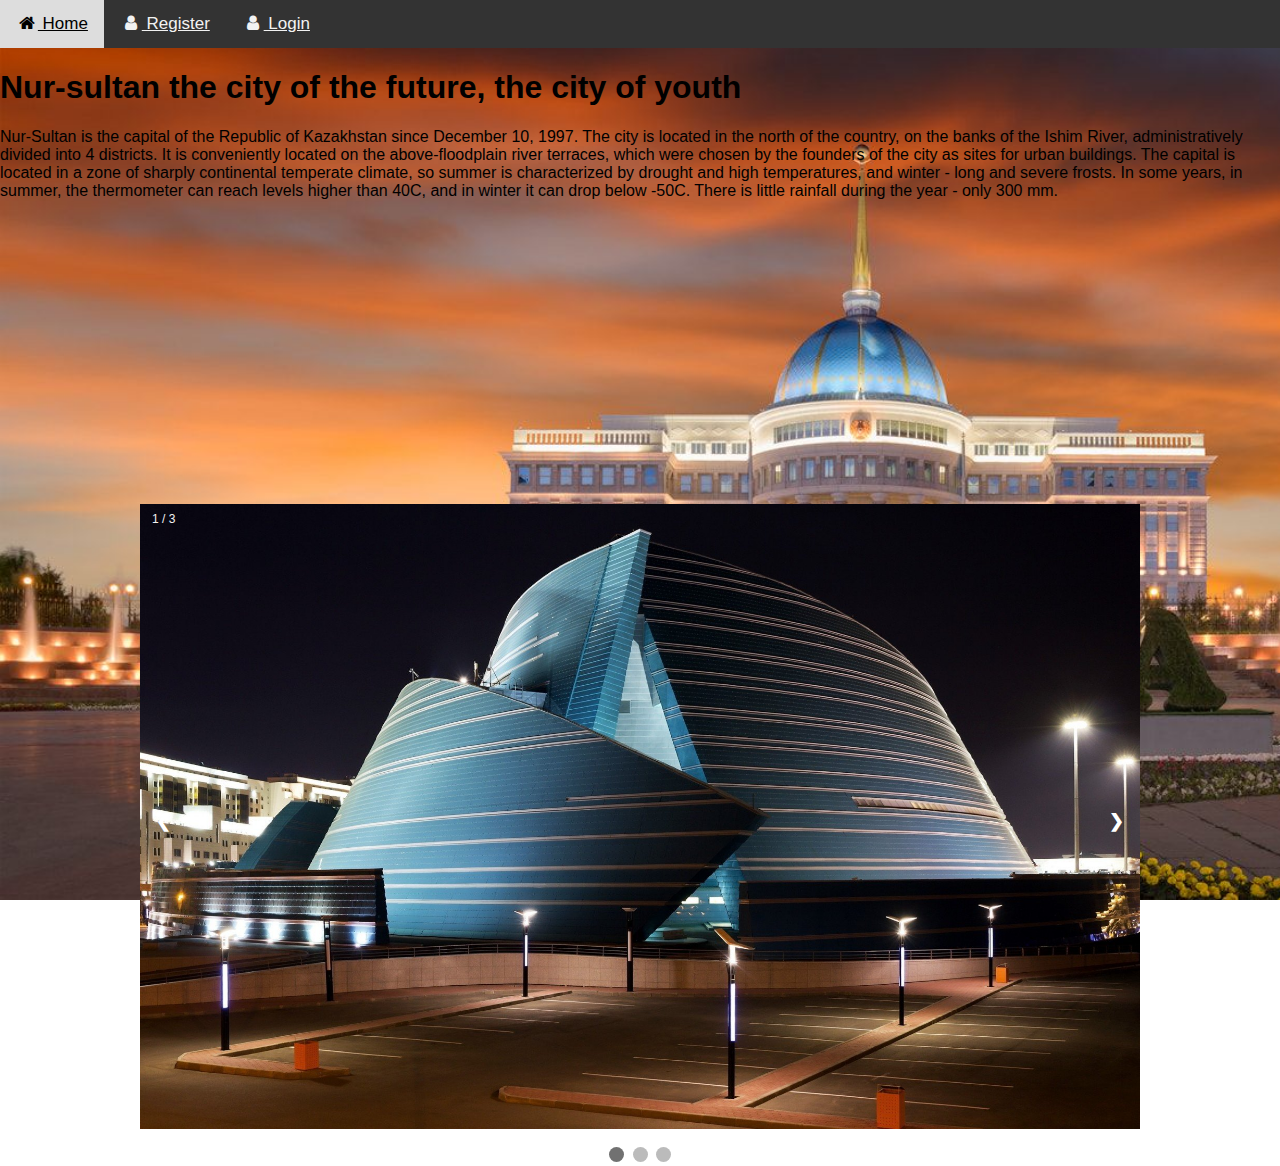
==== web/Astana.html @ 917a3b29 "Add files via upload" ====
<!DOCTYPE html>
<html>
<head>
	<title>Astana</title>
</head>
<meta name="viewport" content="width=device-width, initial-scale=1"> 
<link rel="stylesheet" href="https://cdnjs.cloudflare.com/ajax/libs/font-awesome/4.7.0/css/font-awesome.min.css"> 
<style> 
body {font-family: Arial, Helvetica, sans-serif;} 
 
.navbar { 
  width: 100%; 
  background-color: #333; 
  overflow: hidden; 
} 
 
.navbar a { 
  float: left; 
  padding: 14px 16px; 
  color: #f2f2f2; ; 
  text-decoration: center; 
  font-size: 17px; 
} 
 
.navbar a:hover { 
  background-color: #ddd; 
   color: black;  
} 
 
.active { 
  background-color: #04AA6D; 
   color: white;  
} 
 
@media screen and (max-width: 500px) { 
  .navbar a { 
    float: none; 
    display: block; 
  } 
} 
</style> 
<body> 
 
 
 
<div class="navbar"> 
  <a href="index.html"><i class="fa fa-fw fa-home"></i> Home</a>  
  <a href="form_register.html"><i class="fa fa-fw fa-user"></i> Register</a>  
  <a href="form_auth.html"><i class="fa fa-fw fa-user"></i> Login</a> 
</div> 

</body> 
</html>
<body>
	<h1>Nur-sultan the city of the future, the city of youth</h1>
	<p>Nur-Sultan is the capital of the Republic of Kazakhstan since December 10, 1997. The city is located in the north of the country, on the banks of the Ishim River, administratively divided into 4 districts. It is conveniently located on the above-floodplain river terraces, which were chosen by the founders of the city as sites for urban buildings. The capital is located in a zone of sharply continental temperate climate, so summer is characterized by drought and high temperatures, and winter - long and severe frosts. In some years, in summer, the thermometer can reach levels higher than 40C, and in winter it can drop below -50C. There is little rainfall during the year - only 300 mm.</p>
	
	<style>
body {
	background-image: url(images/immi5.jpg);
	background-attachment: fixed;
	background-size: cover;
}
</style>
</body>
</html>

<html> 
<head> 
<meta name="viewport" content="width=device-width, initial-scale=1"> 
<style> 
* {box-sizing: border-box} 
body {font-family: Verdana, sans-serif; margin:0} 
.mySlides {display: none} 
img {vertical-align: middle;} 
 
/* Slideshow container */ 
.slideshow-container { 
  max-width: 1000px; 
  position: relative; 
  margin: auto; 
} 
 
/* Next & previous buttons */ 
.prev, .next { 
  cursor: pointer; 
  position: absolute; 
  top: 50%; 
  width: auto; 
  padding: 16px; 
  margin-top: -22px; 
  color: white; 
  font-weight: bold; 
  font-size: 18px; 
  transition: 0.6s ease; 
  border-radius: 0 3px 3px 0; 
  user-select: none; 
} 
 
/* Position the "next button" to the right */ 
.next { 
  right: 0; 
  border-radius: 3px 0 0 3px; 
} 
 
/* On hover, add a black background color with a little bit see-through */ 
.prev:hover, .next:hover { 
  background-color: rgba(0,0,0,0.8); 
} 
 
/* Caption text */ 
.text { 
  color: #f2f2f2; 
  font-size: 15px; 
  padding: 8px 12px; 
  position: absolute; 
  bottom: 8px; 
  width: 100%; 
  text-align: center; 
} 
 
/* Number text (1/3 etc) */ 
.numbertext { 
  color: #f2f2f2; 
  font-size: 12px; 
  padding: 8px 12px; 
  position: absolute; 
  top: 0; 
} 
 
/* The dots/bullets/indicators */ 
.dot { 
  cursor: pointer; 
  height: 15px; 
  width: 15px; 
  margin: 0 2px; 
  background-color: #bbb; 
  border-radius: 50%; 
  display: inline-block; 
  transition: background-color 0.6s ease; 
} 
 
.active, .dot:hover { 
  background-color: #717171; 
} 
 
/* Fading animation */ 
.fade { 
  -webkit-animation-name: fade; 
  -webkit-animation-duration: 1.5s; 
  animation-name: fade; 
  animation-duration: 1.5s; 
} 
 
@-webkit-keyframes fade { 
  from {opacity: .4}  
  to {opacity: 1} 
} 
 
@keyframes fade { 
  from {opacity: .4}  
  to {opacity: 1} 
} 
 
/* On smaller screens, decrease text size */ 
@media only screen and (max-width: 300px) { 
  .prev, .next,.text {font-size: 11px} 
} 
</style> 
</head> 
<body> 
	<br>
	<br>
	<br>
	<br>
	<br>
	<br>
	<br>
	<br>
	<br>
	<br>
	<br>
	<br>
	<br>
	<br>
	<br>
	<br>
 
<div class="slideshow-container"> 
 
<div class="mySlides fade"> 
  <div class="numbertext">1 / 3</div> 
  <img src="images/immy3.jpg" style="width:100%"> 
  <div class="text"></div> 
</div> 
 
<div class="mySlides fade"> 
  <div class="numbertext">2 / 3</div> 
  <img src="images/immy2.jpg" style="width:100%"> 
  <div class="text"></div> 
</div> 

<div class="mySlides fade"> 
  <div class="numbertext">3 / 3</div> 
  <img src="images/immy1.jpg" style="width:100%"> 
  <div class="text"></div> 
</div> 
 
<a class="prev" onclick="plusSlides(-1)">&#10094;</a> 
<a class="next" onclick="plusSlides(1)">&#10095;</a> 
 
</div> 
<br> 
 
<div style="text-align:center"> 
  <span class="dot" onclick="currentSlide(1)"></span>  
  <span class="dot" onclick="currentSlide(2)"></span>  
  <span class="dot" onclick="currentSlide(3)"></span>  
</div> 
 
<script> 
var slideIndex = 1; 
showSlides(slideIndex); 
 
function plusSlides(n) { 
  showSlides(slideIndex += n); 
} 
 
function currentSlide(n) { 
  showSlides(slideIndex = n); 
} 
 
function showSlides(n) { 
  var i; 
  var slides = document.getElementsByClassName("mySlides"); 
  var dots = document.getElementsByClassName("dot"); 
  if (n > slides.length) {slideIndex = 1}     
  if (n < 1) {slideIndex = slides.length} 
  for (i = 0; i < slides.length; i++) { 
      slides[i].style.display = "none";   
  } 
  for (i = 0; i < dots.length; i++) { 
      dots[i].className = dots[i].className.replace(" active", ""); 
  } 
  slides[slideIndex-1].style.display = "block";   
  dots[slideIndex-1].className += " active"; 
} 
</script> 
 
</body> 
</html>
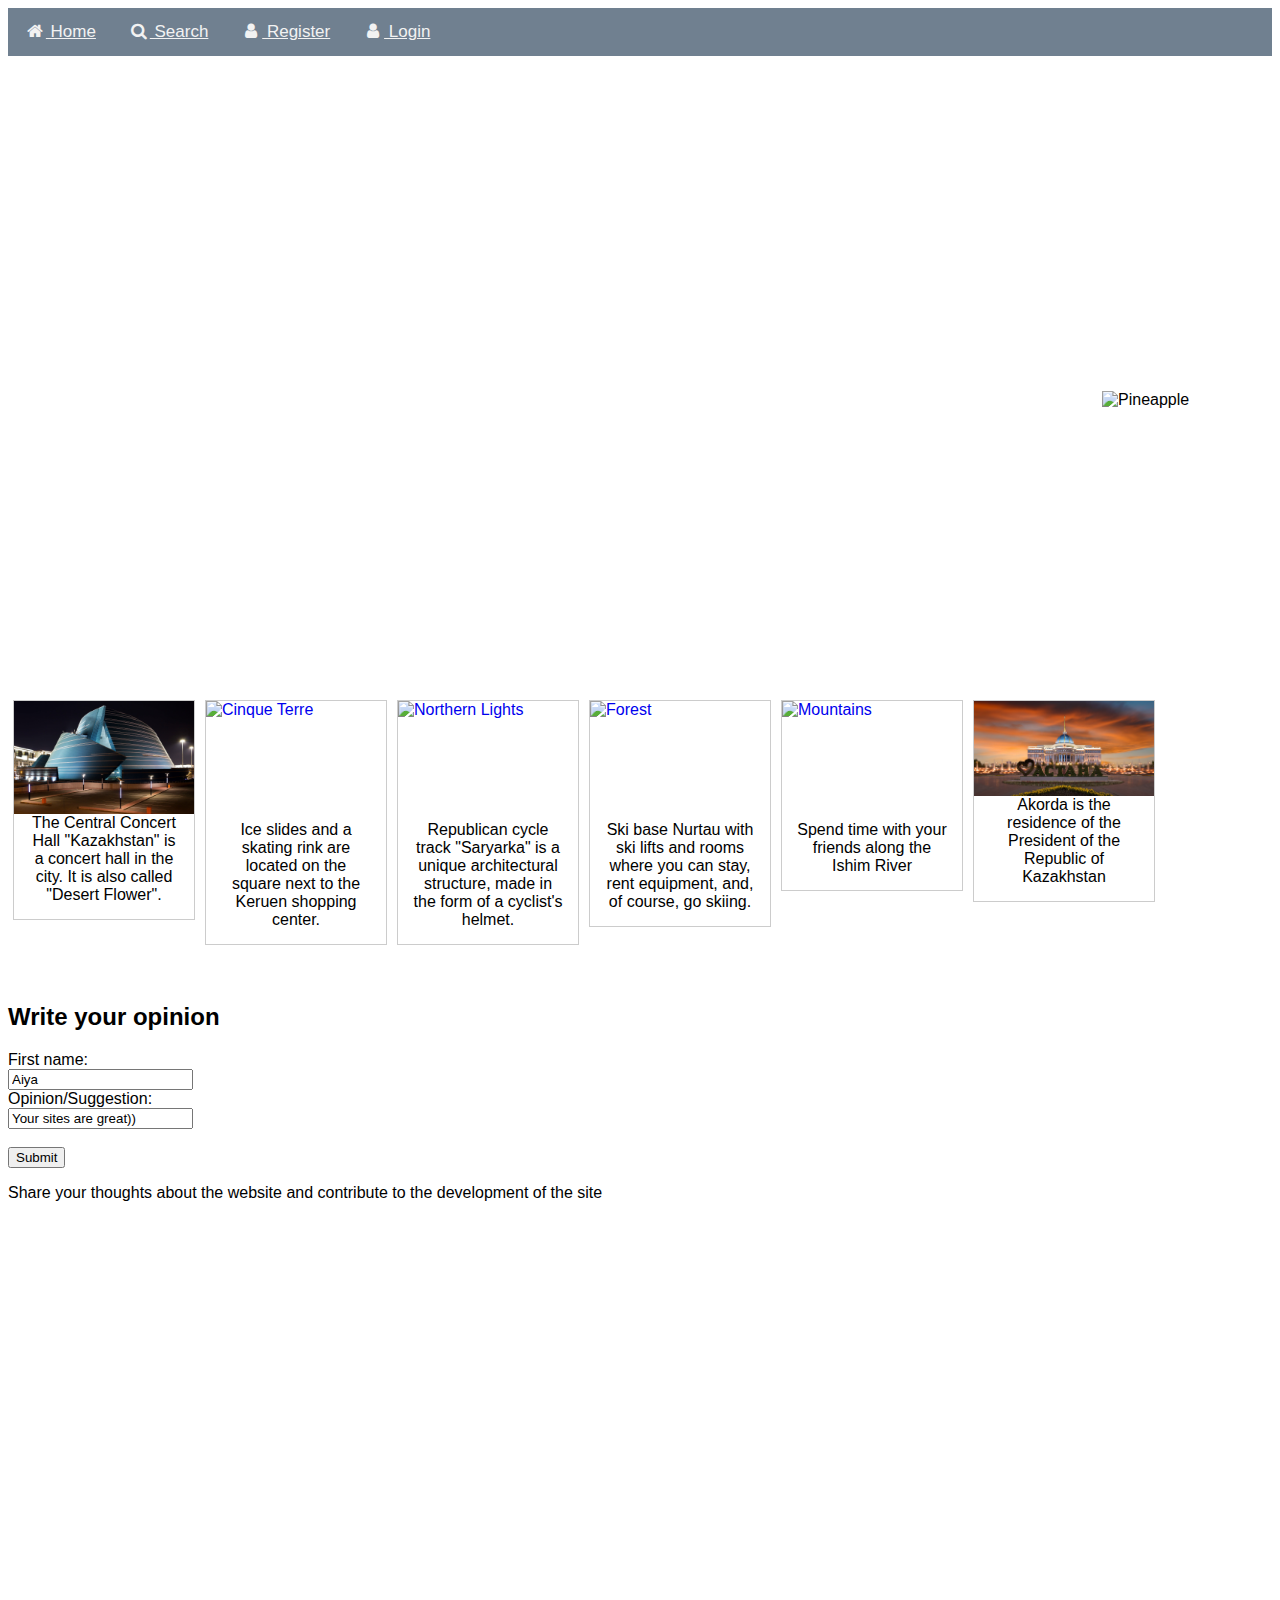
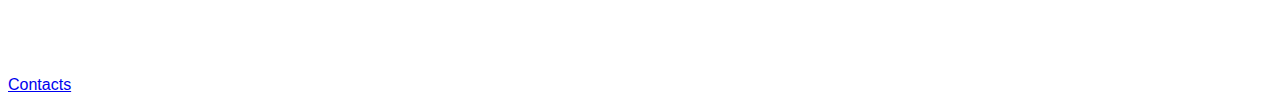
==== commit 177a1c5c: "Update Astana.html" ====
--- a/web/Astana.html
+++ b/web/Astana.html
@@ -1,7 +1,16 @@
 <!DOCTYPE html>
-<html>
-<head>
-	<title>Astana</title>
+<html lang="en">
+<head>
+	<title>Nomad tourism</title>
+</head>
+<meta charset="UTF-8"> 
+<link rel="shortcut icon" href="ppp/air.png">
+<link rel="shortcut icon" href="favicon.png">
+
+
+<html>
+<head>
+	<title>Travel to Kazakhstan</title>
 </head>
 <meta name="viewport" content="width=device-width, initial-scale=1"> 
 <link rel="stylesheet" href="https://cdnjs.cloudflare.com/ajax/libs/font-awesome/4.7.0/css/font-awesome.min.css"> 
@@ -10,7 +19,7 @@
  
 .navbar { 
   width: 100%; 
-  background-color: #333; 
+  background-color: #708090; 
   overflow: hidden; 
 } 
  
@@ -23,7 +32,7 @@
 } 
  
 .navbar a:hover { 
-  background-color: #ddd; 
+  background-color: #B0E0E6; 
    color: black;  
 } 
  
@@ -45,207 +54,241 @@
  
 <div class="navbar"> 
   <a href="index.html"><i class="fa fa-fw fa-home"></i> Home</a>  
+  <a href="#"><i class="fa fa-fw fa-search"></i> Search</a> 
   <a href="form_register.html"><i class="fa fa-fw fa-user"></i> Register</a>  
   <a href="form_auth.html"><i class="fa fa-fw fa-user"></i> Login</a> 
 </div> 
-
+<style>
+body {
+  background-image: url(images/Ast.jpg);
+  background-attachment: fixed;
+  background-size: cover;
+}
+
+</style>
 </body> 
 </html>
-<body>
-	<h1>Nur-sultan the city of the future, the city of youth</h1>
-	<p>Nur-Sultan is the capital of the Republic of Kazakhstan since December 10, 1997. The city is located in the north of the country, on the banks of the Ishim River, administratively divided into 4 districts. It is conveniently located on the above-floodplain river terraces, which were chosen by the founders of the city as sites for urban buildings. The capital is located in a zone of sharply continental temperate climate, so summer is characterized by drought and high temperatures, and winter - long and severe frosts. In some years, in summer, the thermometer can reach levels higher than 40C, and in winter it can drop below -50C. There is little rainfall during the year - only 300 mm.</p>
-	
+
+<body>
 	<style>
-body {
-	background-image: url(images/immi5.jpg);
-	background-attachment: fixed;
-	background-size: cover;
-}
-</style>
-</body>
-</html>
-
-<html> 
-<head> 
-<meta name="viewport" content="width=device-width, initial-scale=1"> 
-<style> 
-* {box-sizing: border-box} 
-body {font-family: Verdana, sans-serif; margin:0} 
-.mySlides {display: none} 
-img {vertical-align: middle;} 
- 
-/* Slideshow container */ 
-.slideshow-container { 
-  max-width: 1000px; 
-  position: relative; 
-  margin: auto; 
-} 
- 
-/* Next & previous buttons */ 
-.prev, .next { 
-  cursor: pointer; 
-  position: absolute; 
-  top: 50%; 
-  width: auto; 
-  padding: 16px; 
-  margin-top: -22px; 
-  color: white; 
-  font-weight: bold; 
-  font-size: 18px; 
-  transition: 0.6s ease; 
-  border-radius: 0 3px 3px 0; 
-  user-select: none; 
-} 
- 
-/* Position the "next button" to the right */ 
-.next { 
-  right: 0; 
-  border-radius: 3px 0 0 3px; 
-} 
- 
-/* On hover, add a black background color with a little bit see-through */ 
-.prev:hover, .next:hover { 
-  background-color: rgba(0,0,0,0.8); 
-} 
- 
-/* Caption text */ 
-.text { 
-  color: #f2f2f2; 
-  font-size: 15px; 
-  padding: 8px 12px; 
-  position: absolute; 
-  bottom: 8px; 
-  width: 100%; 
-  text-align: center; 
-} 
- 
-/* Number text (1/3 etc) */ 
-.numbertext { 
-  color: #f2f2f2; 
-  font-size: 12px; 
-  padding: 8px 12px; 
-  position: absolute; 
-  top: 0; 
-} 
- 
-/* The dots/bullets/indicators */ 
-.dot { 
-  cursor: pointer; 
-  height: 15px; 
-  width: 15px; 
-  margin: 0 2px; 
-  background-color: #bbb; 
-  border-radius: 50%; 
-  display: inline-block; 
-  transition: background-color 0.6s ease; 
-} 
- 
-.active, .dot:hover { 
-  background-color: #717171; 
-} 
- 
-/* Fading animation */ 
-.fade { 
-  -webkit-animation-name: fade; 
-  -webkit-animation-duration: 1.5s; 
-  animation-name: fade; 
-  animation-duration: 1.5s; 
-} 
- 
-@-webkit-keyframes fade { 
-  from {opacity: .4}  
-  to {opacity: 1} 
-} 
- 
-@keyframes fade { 
-  from {opacity: .4}  
-  to {opacity: 1} 
-} 
- 
-/* On smaller screens, decrease text size */ 
-@media only screen and (max-width: 300px) { 
-  .prev, .next,.text {font-size: 11px} 
-} 
-</style> 
-</head> 
-<body> 
-	<br>
-	<br>
-	<br>
-	<br>
-	<br>
-	<br>
-	<br>
-	<br>
-	<br>
-	<br>
-	<br>
-	<br>
-	<br>
-	<br>
-	<br>
-	<br>
- 
-<div class="slideshow-container"> 
- 
-<div class="mySlides fade"> 
-  <div class="numbertext">1 / 3</div> 
-  <img src="images/immy3.jpg" style="width:100%"> 
-  <div class="text"></div> 
-</div> 
- 
-<div class="mySlides fade"> 
-  <div class="numbertext">2 / 3</div> 
-  <img src="images/immy2.jpg" style="width:100%"> 
-  <div class="text"></div> 
-</div> 
-
-<div class="mySlides fade"> 
-  <div class="numbertext">3 / 3</div> 
-  <img src="images/immy1.jpg" style="width:100%"> 
-  <div class="text"></div> 
-</div> 
- 
-<a class="prev" onclick="plusSlides(-1)">&#10094;</a> 
-<a class="next" onclick="plusSlides(1)">&#10095;</a> 
- 
-</div> 
-<br> 
- 
-<div style="text-align:center"> 
-  <span class="dot" onclick="currentSlide(1)"></span>  
-  <span class="dot" onclick="currentSlide(2)"></span>  
-  <span class="dot" onclick="currentSlide(3)"></span>  
-</div> 
- 
-<script> 
-var slideIndex = 1; 
-showSlides(slideIndex); 
- 
-function plusSlides(n) { 
-  showSlides(slideIndex += n); 
-} 
- 
-function currentSlide(n) { 
-  showSlides(slideIndex = n); 
-} 
- 
-function showSlides(n) { 
-  var i; 
-  var slides = document.getElementsByClassName("mySlides"); 
-  var dots = document.getElementsByClassName("dot"); 
-  if (n > slides.length) {slideIndex = 1}     
-  if (n < 1) {slideIndex = slides.length} 
-  for (i = 0; i < slides.length; i++) { 
-      slides[i].style.display = "none";   
-  } 
-  for (i = 0; i < dots.length; i++) { 
-      dots[i].className = dots[i].className.replace(" active", ""); 
-  } 
-  slides[slideIndex-1].style.display = "block";   
-  dots[slideIndex-1].className += " active"; 
-} 
-</script> 
- 
-</body> 
-</html>+
+	.fort {
+    color: white; /* Цвет символа */
+    font-size: 70%; /* Размер шрифта */
+   } 
+   {
+    color: faf5f5; /* Цвет текста */
+   }
+   .fort2 {
+    color: white; /* Цвет символа */
+    font-size: 200%; /* Размер шрифта */
+   } 
+   {
+    color: faf5f5; /* Цвет текста */
+   }
+
+</style>
+<p><span class="fort">Travel to Kazakhstan</span></p>
+<p><span class="fort">Let's start tourism in our homeland!</span>
+</p>
+
+
+ <p><span class="fort2">NUR-SULTAN - the city of the future, the city of youth</span></p>
+<br>
+  <br>
+  <br>
+  <br>
+  <br>
+  <br>
+  <br>
+  <br>
+  </body>
+</html>
+
+<!DOCTYPE html>
+<html>
+<head>
+<style>
+img {
+  float: right;
+}
+</style>
+</head>
+<body>
+
+<p><img src="images/30.jpg" alt="Pineapple" style="width:170px;height:170px;margin-left:15px;"> </p>
+<style>
+
+	.fort {
+    color: white; /* Цвет символа */
+    font-size: 200%; /* Размер шрифта */
+   } 
+   {
+    color: faf5f5; /* Цвет текста */
+   }
+   .letter {
+    color: white; /* Цвет символа */
+    font-size: 100%; /* Размер шрифта */
+   } 
+   {
+    color: faf5f5; /* Цвет текста */
+   }
+   
+  </style>
+
+
+	</head> 
+ <body><p><span class="fort">Nur-Sultan is the city of the future of the Kazakh people. Our capital is a symbol of our independence</span>
+</p>
+ <p><span class="letter"> Independence is a priceless treasure of our country. Independent is the most powerful word in the world. Freedom of the country.
+
+Kazakhstan has been rocking in the cradle of independence for 30 years. During this time, Kazakhstan has proved to be the only independent country in the world. It has become an independent secular country with its own borders, religion and language, state symbols and national values, culture and traditions.
+
+On December 16, 1991, a new young Republic of Kazakhstan appeared on the world map. This is the dream of our ancestors, the tears of our mothers, which we have been dreaming of for centuries.
+
+The first president of an independent country was Nursultan Nazarbayev. He made a great contribution to the prosperity of our country. He built the city of Nur-Sultan, the heart of the country, on the plains and introduced it to the world. The city's skyscrapers and various entertainment complexes for public use add to the beauty of the city.</span></p>
+
+</body>
+</html>
+</body>
+</html>
+<br>
+<br>
+<br>
+<br>
+
+<html>
+<head>
+<style>
+div.gallery {
+  margin: 5px;
+  border: 1px solid #ccc;
+  float: left;
+  width: 180px;
+}
+
+div.gallery:hover {
+  border: 1px solid #777;
+}
+
+div.gallery img {
+  width: 100%;
+  height: auto;
+}
+
+div.desc {
+  padding: 15px;
+  text-align: center;
+}
+</style>
+</head>
+<body>
+
+<div class="gallery">
+  <a target="_blank" href="img_5terre.jpg">
+    <img src="images/immy3.jpg" alt="Cinque Terre" width="600" height="400">
+  </a>
+  <div class="desc">The Central Concert Hall "Kazakhstan" is a concert hall in the city. It is also called "Desert Flower".</div>
+</div>
+
+
+<div class="gallery">
+  <a target="_blank" href="img_for.jpg">
+    <img src="images/леду.jpg" alt="Cinque Terre" width="600" height="400">
+  </a>
+  <div class="desc">Ice slides and a skating rink are located on the square next to the Keruen shopping center.</div>
+</div>
+
+<div class="gallery">
+  <a target="_blank" href="img_lights.jpg">
+    <img src="images/сарыарка.jpg" alt="Northern Lights" width="600" height="400">
+  </a>
+  <div class="desc">Republican cycle track "Saryarka" is a unique architectural structure, made in the form of a cyclist's helmet.</div>
+</div>
+
+<div class="gallery">
+  <a target="_blank" href="img_for.jpg">
+    <img src="images/нуртау.jpg" alt="Forest" width="600" height="400">
+  </a>
+  <div class="desc">Ski base Nurtau with ski lifts and rooms where you can stay, rent equipment, and, of course, go skiing.</div>
+</div>
+
+
+
+
+<div class="gallery">
+  <a target="_blank" href="img_mountains.jpg">
+    <img src="images/есыл.jpg" alt="Mountains" width="600" height="400">
+  </a>
+  <div class="desc">Spend time with your friends along the Ishim River</div>
+</div>
+
+
+
+
+
+<div class="gallery">
+  <a target="_blank" href="img_5terre.jpg">
+    <img src="images/immi5.jpg" alt="Cinque Terre" width="600" height="400">
+  </a>
+  <div class="desc">Akorda is the residence of the President of the Republic of Kazakhstan</div>
+</div>
+
+</body>
+ <br>
+  <br>
+  <br>
+  <br>
+  <br>
+  <br>
+  <br>
+  <br>
+  <br>
+  <br>
+  <br>
+  <br>
+  <br>
+  <br>
+  <br>
+  <br>
+</html>
+
+<html>
+<body>
+
+<h2>Write your opinion</h2>
+
+<form action="/action_page.php">
+  <label for="fname">First name:</label><br>
+  <input type="text" id="fname" name="fname" value="Aiya"><br>
+  <label for="lname">Opinion/Suggestion:</label><br>
+  <input type="text" id="lname" name="lname" value="Your sites are great))"><br><br>
+  <input type="submit" value="Submit">
+</form> 
+
+<p>Share your thoughts about the website and contribute to the development of the site</p>
+
+</body>
+</html>
+
+
+
+<html>
+<body>
+
+<iframe width="718" height="404" src="https://www.youtube.com/embed/vUeVhb4q0V8" title="YouTube video player" frameborder="0" allow="accelerometer; autoplay; clipboard-write; encrypted-media; gyroscope; picture-in-picture" allowfullscreen></iframe>
+</body>
+</html>
+<footer>
+	<style>
+
+	.forfoot {
+    color: white; /* Цвет символа */
+    font-size: 90%; /* Размер шрифта */
+   } 
+   {color: faf5f5; /* Цвет текста */
+   }
+</style>
+  <p><span class ="forfoot">   About the Project  User agreement / Data privacy</span> </p>  
+  <p><a href="mailto:aidanabeknazarova5@gmail.com">Contacts </a></p>
+</footer>
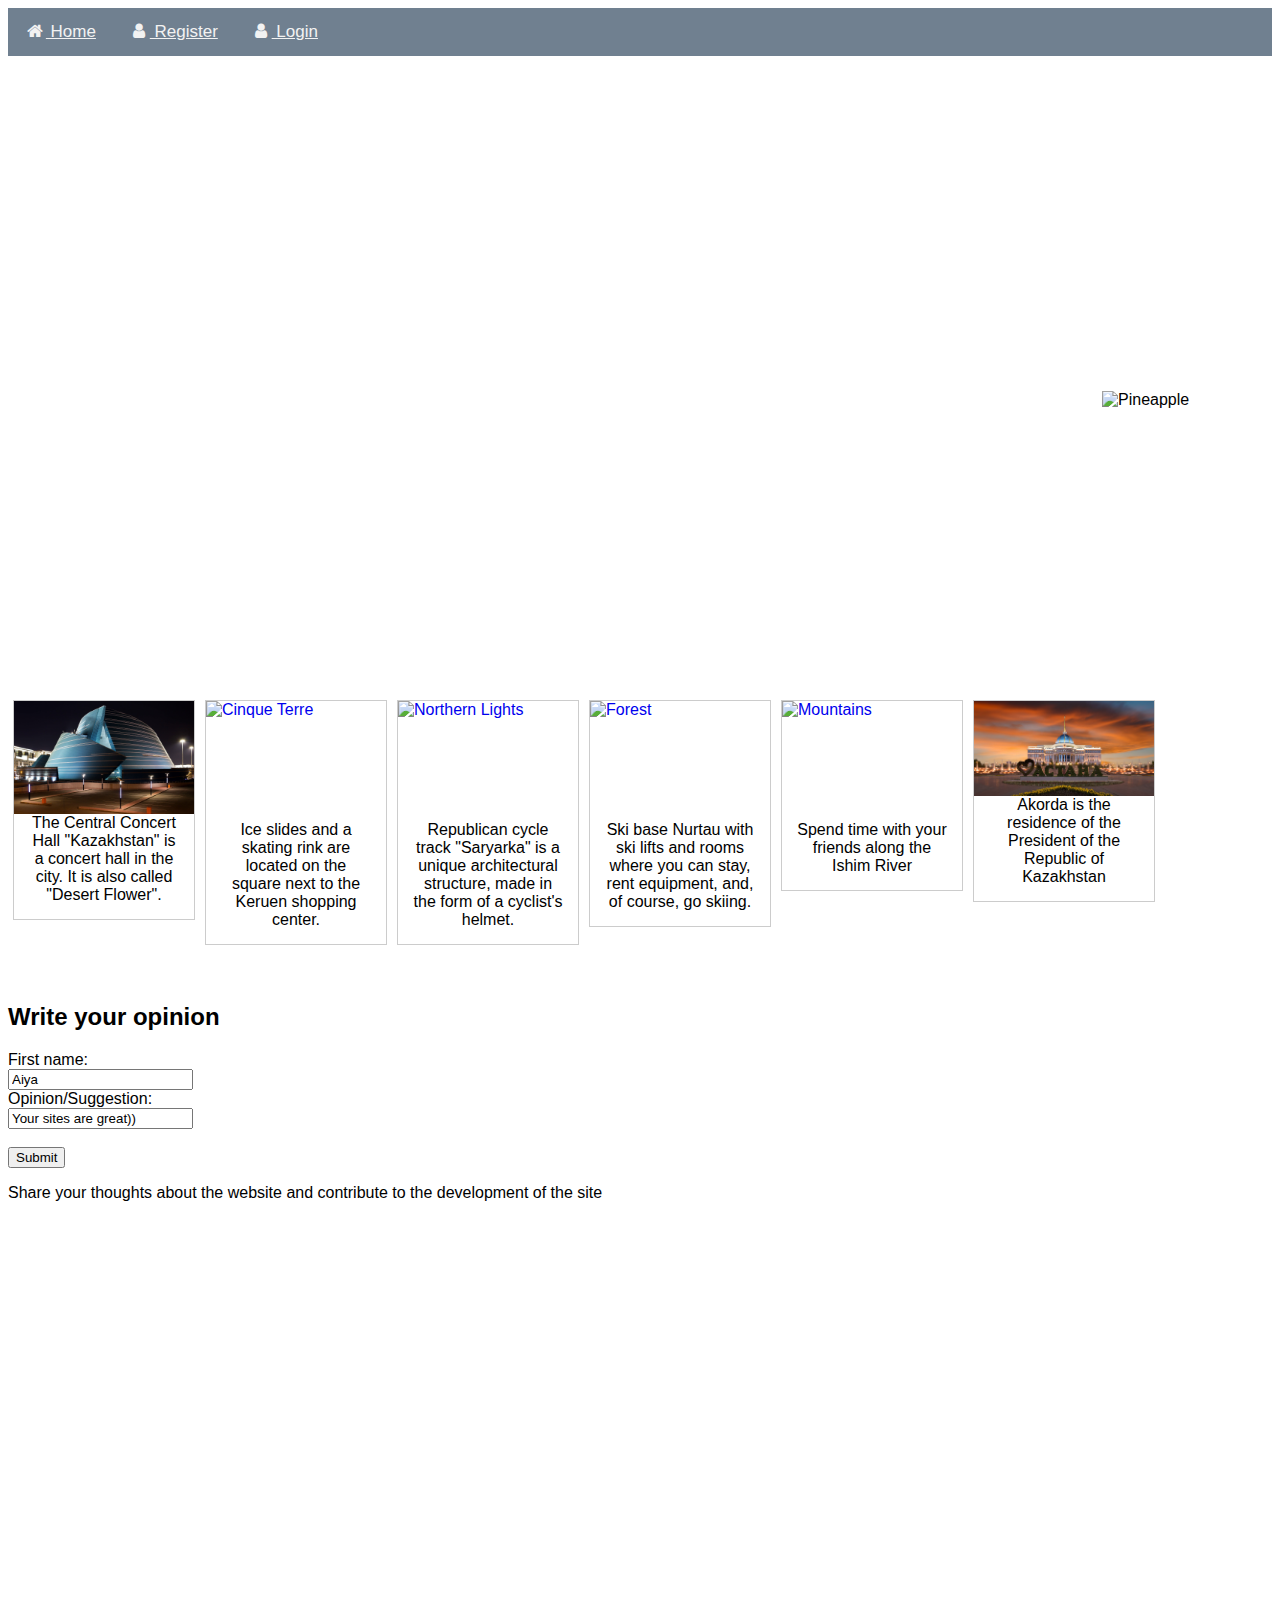
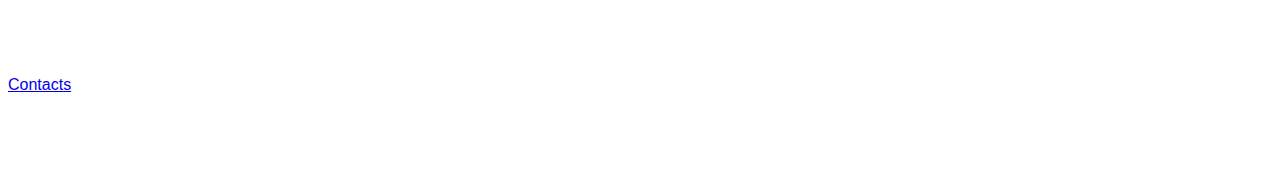
==== commit 56a535e8: "Add files via upload" ====
--- a/web/Astana.html
+++ b/web/Astana.html
@@ -54,7 +54,6 @@
  
 <div class="navbar"> 
   <a href="index.html"><i class="fa fa-fw fa-home"></i> Home</a>  
-  <a href="#"><i class="fa fa-fw fa-search"></i> Search</a> 
   <a href="form_register.html"><i class="fa fa-fw fa-user"></i> Register</a>  
   <a href="form_auth.html"><i class="fa fa-fw fa-user"></i> Login</a> 
 </div> 
@@ -292,3 +291,14 @@
   <p><span class ="forfoot">   About the Project  User agreement / Data privacy</span> </p>  
   <p><a href="mailto:aidanabeknazarova5@gmail.com">Contacts </a></p>
 </footer>
+
+
+ <br>
+  <br>
+  <br>
+  <br>
+  
+
+
+
+
